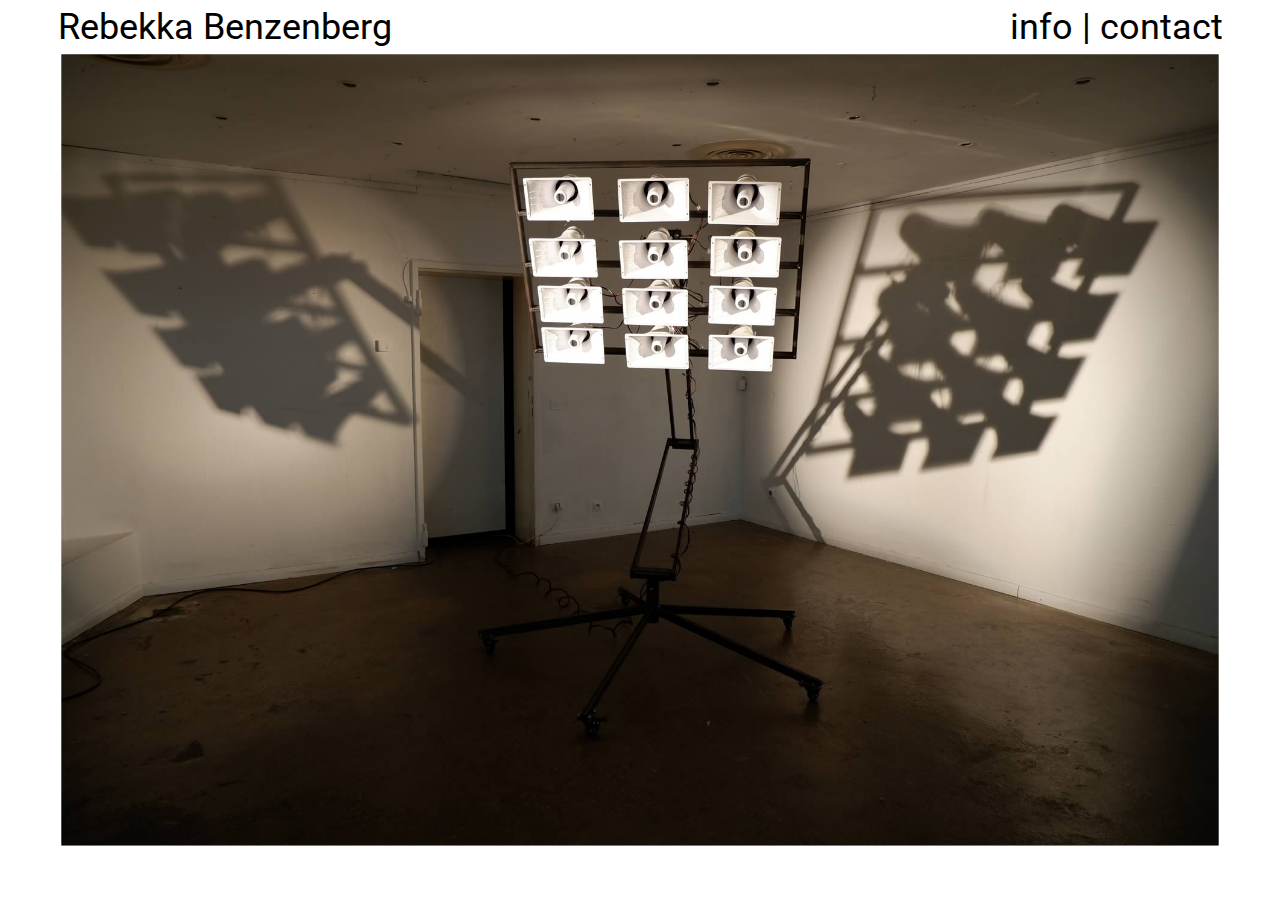
==== index.html @ 3e7d2a04 "init" ====
<!DOCTYPE html
    PUBLIC "-//W3C//DTD XHTML 1.0 Transitional//EN" "http://www.w3.org/TR/xhtml1/DTD/xhtml1-transitional.dtd">
<html xmlns="http://www.w3.org/1999/xhtml">

<head>
    <meta http-equiv="Content-Type" content="text/html; charset=utf-8" />
    <title>Rebekka Benzenber</title>
    <meta name="viewport" content="width=1920px, initial-scale=1.0, user-scalable=yes">
    <style>
        @import url('https://fonts.googleapis.com/css2?family=Roboto:ital,wght@0,400;0,700;1,400;1,700&display=swap');
    </style>
    <link rel="stylesheet" href="rebekkabenzenberg.css" />
</head>

<body>
    <svg xmlns="http://www.w3.org/2000/svg" xmlns:xlink="http://www.w3.org/1999/xlink" width="100vw" height="100vh"
        viewBox="0 0 2100 1493" xml:space="preserve">
        <image overflow="visible" width="1920" height="1313" xlink:href="images/actuallyImNotLikaThat.jpg"  transform="translate(90 90)"></image>
        <text transform="translate(85 65)">Rebekka Benzenberg</text>
        <text transform="translate(1663 65)">
            <a xlink:href="./info.html">info</a> | <a xlink:href="mailTo:info@rebekkabenzenberg.com">contact</a>
        </text>
    </svg>
</body>

</html>
---- rebekkabenzenberg.css ----
@charset "utf-8";
* { 
	font-family: 'Roboto', sans-serif; 
	font-weight: 400; 
	margin: 0;
	padding: 0;
}

svg text {
	font-family: 'Roboto', sans-serif; 
	font-weight: 400;
	font-size: 60px;
}

svg.info text {
	font-size: 12px;
}

svg text.bold {
	font-weight: 700;
}

.close {
	position: absolute;    
	position: absolute;
    top: 10px;
    right: 20px;
    font-size: 40px;
    line-height: 33px;
    text-decoration: none;
    color: #000;
}
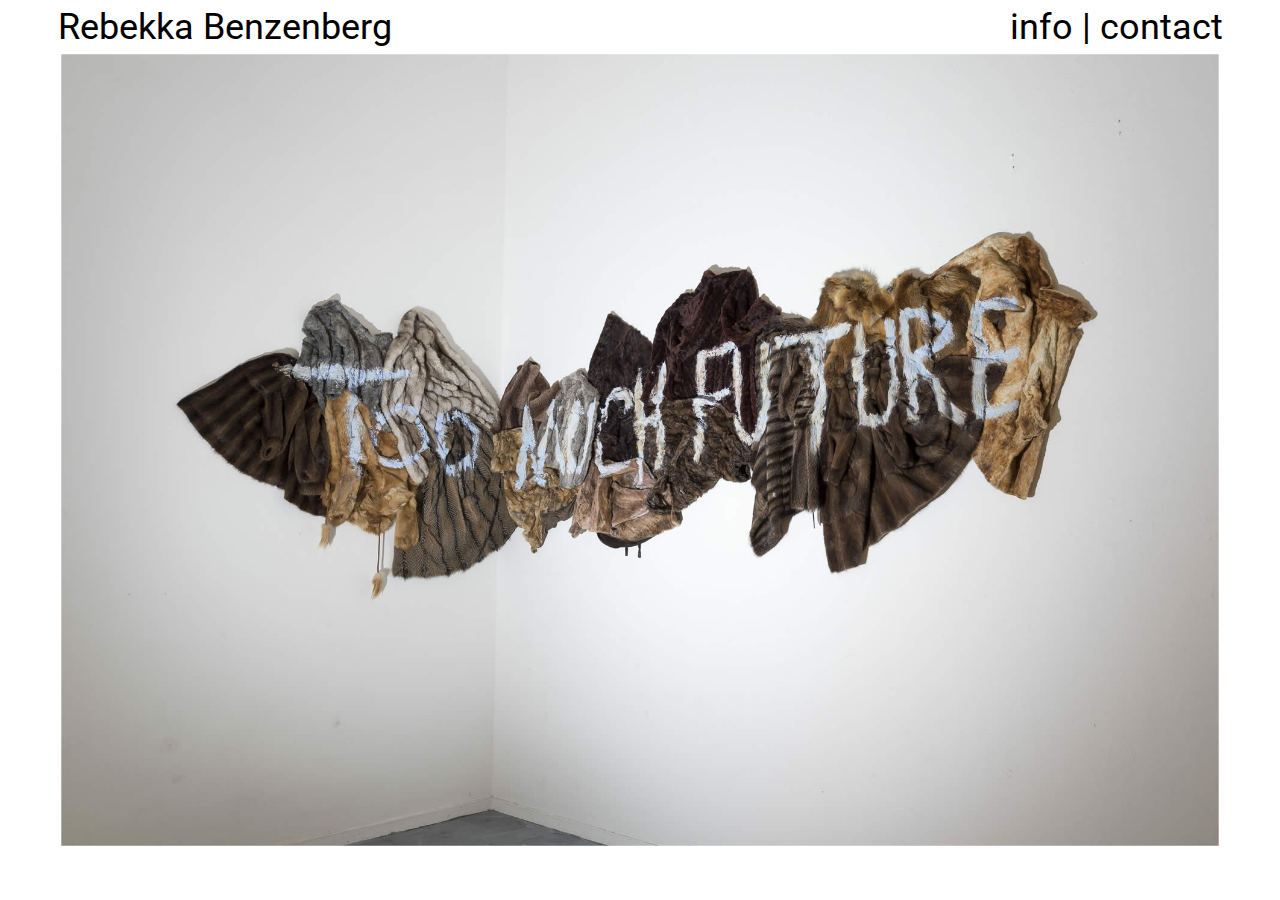
==== commit f57d2fc8: "change image" ====
--- a/index.html
+++ b/index.html
@@ -4,7 +4,7 @@
 
 <head>
     <meta http-equiv="Content-Type" content="text/html; charset=utf-8" />
-    <title>Rebekka Benzenber</title>
+    <title>Rebekka Benzenberg</title>
     <meta name="viewport" content="width=1920px, initial-scale=1.0, user-scalable=yes">
     <style>
         @import url('https://fonts.googleapis.com/css2?family=Roboto:ital,wght@0,400;0,700;1,400;1,700&display=swap');
@@ -15,7 +15,7 @@
 <body>
     <svg xmlns="http://www.w3.org/2000/svg" xmlns:xlink="http://www.w3.org/1999/xlink" width="100vw" height="100vh"
         viewBox="0 0 2100 1493" xml:space="preserve">
-        <image overflow="visible" width="1920" height="1313" xlink:href="images/actuallyImNotLikaThat.jpg"  transform="translate(90 90)"></image>
+        <image overflow="visible" width="1920" height="1313" xlink:href="images/tooMuchFuture.jpg"  transform="translate(90 90)"></image>
         <text transform="translate(85 65)">Rebekka Benzenberg</text>
         <text transform="translate(1663 65)">
             <a xlink:href="./info.html">info</a> | <a xlink:href="mailTo:info@rebekkabenzenberg.com">contact</a>
